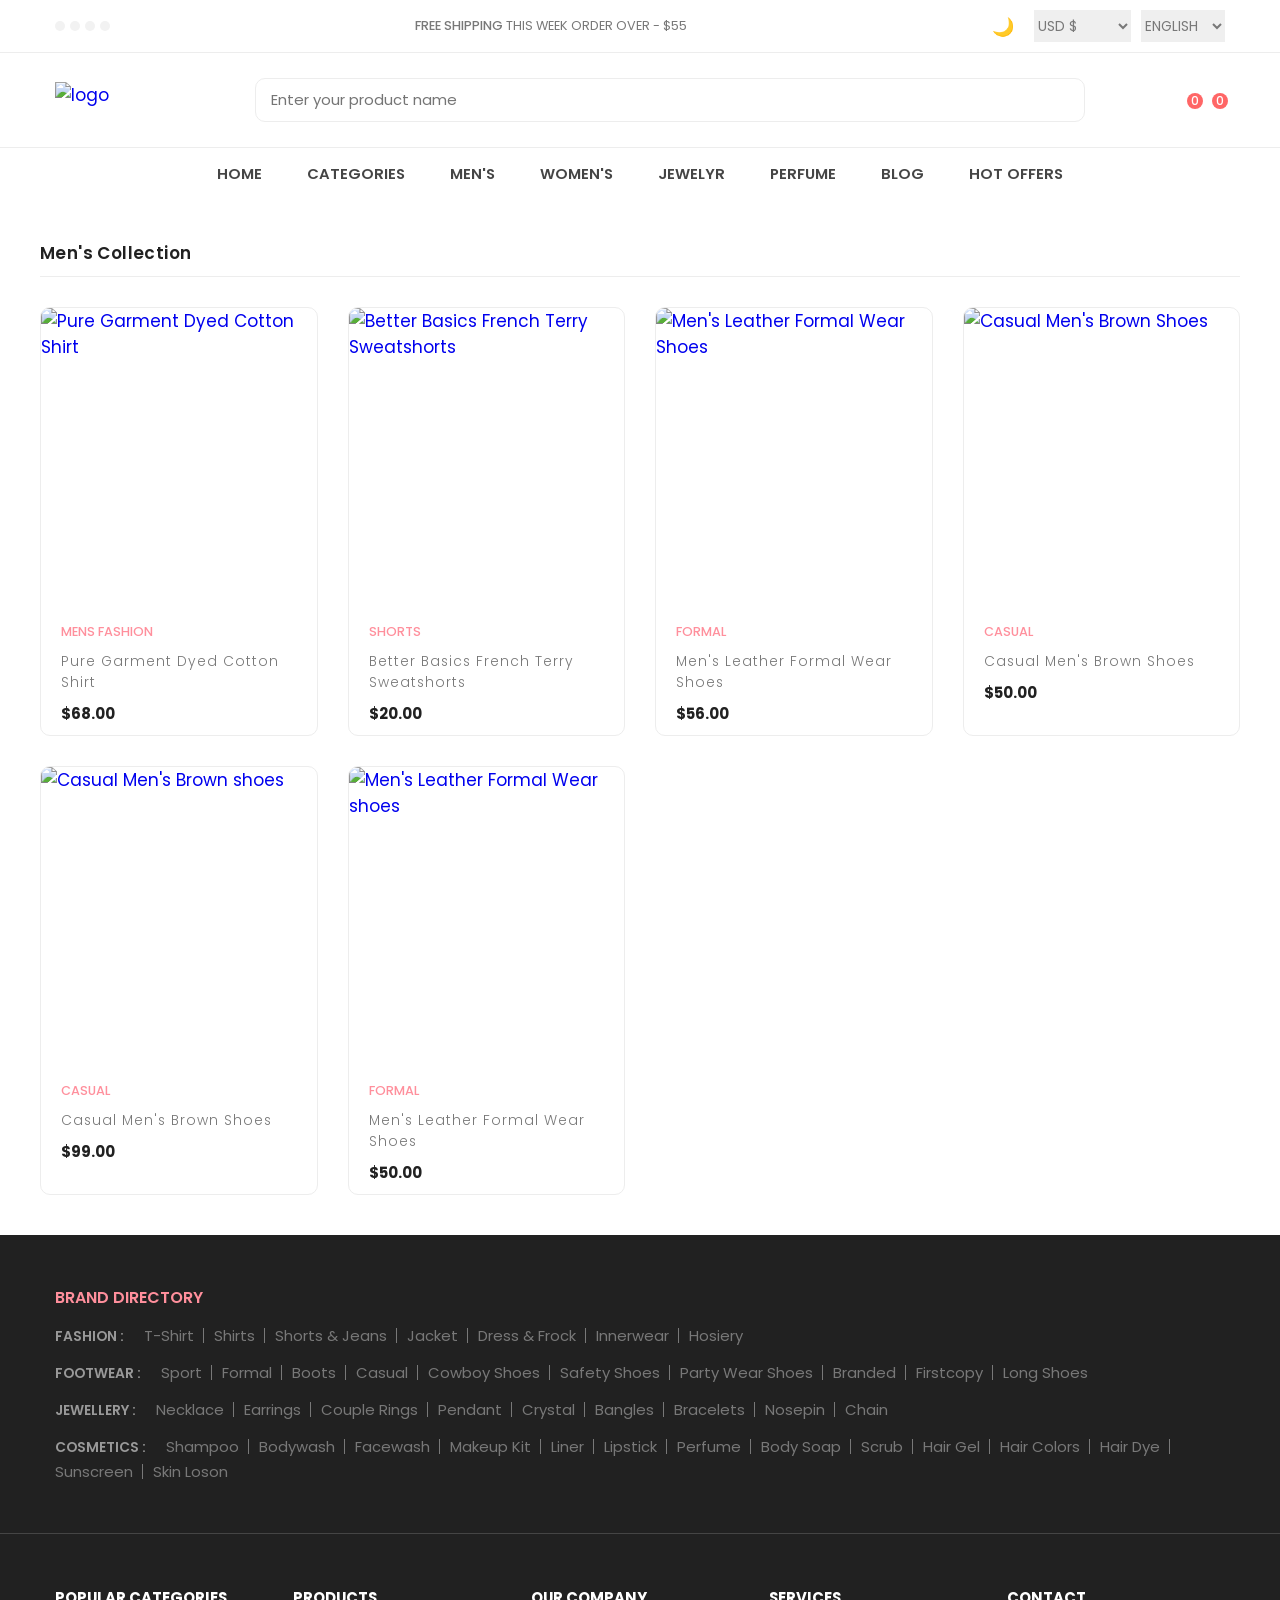
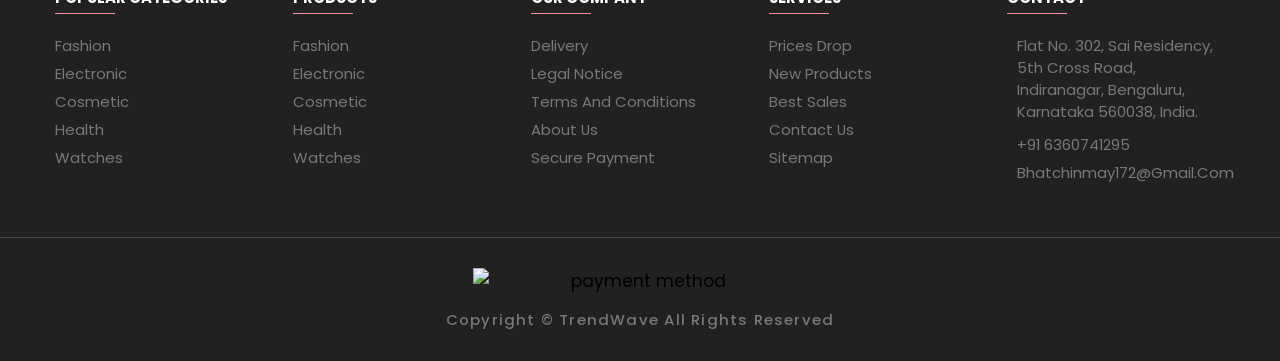
==== mens.html @ 2272ab60 "somewhat working" ====
<!DOCTYPE html>
<html lang="en">

<head>
    <meta charset="UTF-8">
    <meta name="viewport" content="width=device-width, initial-scale=1.0">
    <title>Modern ECommerce Webpage</title>
    <link rel="stylesheet" href="style.css">

    <link rel="shortcut icon" href="https://i.postimg.cc/R07Wy2gJ/favicon.png" type="image/x-icon">

</head>

<body>
    <div class="overlay " data-overlay></div>

    <!-- <div class="modal" data-modal>
        <div class="modal-close-overlay" data-modal-overlay></div>

        <div class="modal-content">
            <button class="modal-close-btn" data-modal-close>
                <ion-icon name="close-outline"></ion-icon>
            </button>

            <div class="newsletter-img">
                <img src="https://i.postimg.cc/mrLjrxtC/newsletter.png" alt="image" width="400" height="400">
            </div>

            <div class="newsletter">
                <form action="#">
                    <div class="newsletter-header">
                        <h3 class="newsletter-title">Subscribe Newsletter</h3>

                        <p class="newsletter-desc">Subscribe to the <b>TrendWave</b> to get latest products and discount update</p>
                    </div>

                    <input type="email" name="email" class="email-field" placeholder="Email Address" required>

                    <button type="submit" class="btn-newsletter">Subscribe</button>
                </form>
            </div>
        </div>
    </div> -->

    <!-- <div class="notification-toast " data-toast>
        <button class="toast-close-btn" data-toast-close>
            <ion-icon name="close-outline"></ion-icon>
        </button>

        <div class="toast-banner">
            <img src="https://i.postimg.cc/6qd3mpCv/jewellery-1.jpg" alt="Ocean Golden Tear Earrings" width="80"
                height="70">
        </div>

        <div class="toast-detail">
            <p class="toast-message">Someone just bought this item</p>
            <p class="toast-title">Ocean Golden Drop Earrings</p>
            <p class="toast-meta">
                <time datetime="PT2M">2 Minutes</time> ago
            </p>
        </div>
    </div> -->

    <header>
        <div class="header-top">
            <div class="container">
                <ul class="header-social-container">
                    <li><a href="#" class="social-link"><ion-icon name="logo-facebook"></ion-icon></a></li>
                    <li><a href="#" class="social-link"><ion-icon name="logo-twitter"></ion-icon></a></li>
                    <li><a href="#" class="social-link"><ion-icon name="logo-instagram"></ion-icon></a></li>
                    <li><a href="#" class="social-link"><ion-icon name="logo-linkedin"></ion-icon></a></li>
                </ul>

                <div class="header-alert-news">
                    <p><b>Free Shipping</b> This week Order Over - $55</p>
                </div>

                <div class="header-top-actions">
                    <button id="theme-toggle" class="action-btn" onclick="toggleTheme()" style="font-size: 18px; margin-right: 10px; cursor: pointer; background: transparent; border: none; color: inherit;">🌙</button>
                    <select name="currency">
                        <option value="usd">USD &dollar;</option>
                        <option value="inr">INR &rupee;</option>
                        <option value="eur">EUR &euro;</option>
                    </select>

                    <select name="language">
                        <option value="en-US">English</option>
                        <option value="es-ES">Espa&ntilde;ol</option>
                        <option value="fr">Fran&ccedil;ais</option>
                    </select>
                </div>
            </div>
        </div>

        <div class="header-main">
            <div class="container">
                <a href="#" class="header-logo"><img src="https://i.postimg.cc/XYYNC3X8/logo.png" alt="logo" width="120"
                        height="36"></a>

                <div class="header-search-container">
                    <input type="search" name="search" class="search-field" placeholder="Enter your product name">

                    <button class="search-btn"><ion-icon name="search-outline"></ion-icon></button>
                </div>

                <div class="header-user-actions">
                    <button class="action-btn"><ion-icon name="person-outline"></ion-icon></button>

                    <button class="action-btn">
                        <ion-icon name="heart-outline"></ion-icon>
                        <span class="count">0</span>
                    </button>

                    <button class="action-btn">
                        <ion-icon name="bag-handle-outline"></ion-icon>
                        <span class="count">0</span>
                    </button>
                </div>

            </div>
        </div>

        <nav class="desktop-navigation-menu">
            <div class="container">
                <ul class="desktop-menu-category-list">
                    <li class="menu-category">
                        <a href="#" class="menu-title">Home</a>
                    </li>

                    <li class="menu-category">
                        <a href="#" class="menu-title">Categories</a>

                        <div class="dropdown-panel">
                            <ul class="dropdown-panel-list">
                                <li class="menu-title"><a href="#">Electronics</a></li>
                                <li class="panel-list-item"><a href="#">Desktop</a></li>
                                <li class="panel-list-item"><a href="#">Laptop</a></li>
                                <li class="panel-list-item"><a href="#">Camera</a></li>
                                <li class="panel-list-item"><a href="#">Camera</a></li>
                                <li class="panel-list-item"><a href="#">Headphone</a></li>
                                <li class="panel-list-item">
                                    <img src="https://i.postimg.cc/MT2mT9ty/electronics-banner-1.jpg" alt="image"
                                        width="250" height="119">
                                </li>
                            </ul>

                            <ul class="dropdown-panel-list">
                                <li class="menu-title"><a href="#">Men's</a></li>
                                <li class="panel-list-item"><a href="#">Formal</a></li>
                                <li class="panel-list-item"><a href="#">Casual</a></li>
                                <li class="panel-list-item"><a href="#">Sports</a></li>
                                <li class="panel-list-item"><a href="#">Jacket</a></li>
                                <li class="panel-list-item"><a href="#">Sunglasses</a></li>
                                <li class="panel-list-item">
                                    <img src="https://i.postimg.cc/nVs954kx/mens-banner.jpg" alt="image" width="250"
                                        height="119">
                                </li>
                            </ul>

                            <ul class="dropdown-panel-list">
                                <li class="menu-title"><a href="#">Women's</a></li>
                                <li class="panel-list-item"><a href="#">Formal</a></li>
                                <li class="panel-list-item"><a href="#">Casual</a></li>
                                <li class="panel-list-item"><a href="#">Perfume</a></li>
                                <li class="panel-list-item"><a href="#">Cosmetics</a></li>
                                <li class="panel-list-item"><a href="#">Bags</a></li>
                                <li class="panel-list-item">
                                    <img src="https://i.postimg.cc/vT9Bmvq6/womens-banner.jpg" alt="image" width="250"
                                        height="119">
                                </li>
                            </ul>

                            <ul class="dropdown-panel-list">
                                <li class="menu-title"><a href="#">Electronics</a></li>
                                <li class="panel-list-item"><a href="#">Smart Watch</a></li>
                                <li class="panel-list-item"><a href="#">Smart TV</a></li>
                                <li class="panel-list-item"><a href="#">Keyboard</a></li>
                                <li class="panel-list-item"><a href="#">Mouse</a></li>
                                <li class="panel-list-item"><a href="#">Microphone</a></li>
                                <li class="panel-list-item">
                                    <img src="https://i.postimg.cc/htMGhvrM/electronics-banner-2.jpg" alt="image"
                                        width="250" height="119">
                                </li>
                            </ul>
                        </div>
                    </li>

                    <li class="menu-category">
                        <a href="#" class="menu-title">Men's</a>

                        <ul class="dropdown-list">
                            <li class="dropdown-item"><a href="#">Shirt</a></li>
                            <li class="dropdown-item"><a href="#">Shorts & Jeans</a></li>
                            <li class="dropdown-item"><a href="#">Safety Shoes</a></li>
                            <li class="dropdown-item"><a href="#">Wallet</a></li>
                        </ul>
                    </li>

                    <li class="menu-category">
                        <a href="#" class="menu-title">Women's</a>

                        <ul class="dropdown-list">
                            <li class="dropdown-item"><a href="#">Dress & Frock</a></li>
                            <li class="dropdown-item"><a href="#">Earrings</a></li>
                            <li class="dropdown-item"><a href="#">Necklace</a></li>
                            <li class="dropdown-item"><a href="#">Makeup Kit</a></li>
                        </ul>
                    </li>

                    <li class="menu-category">
                        <a href="#" class="menu-title">Jewelyr</a>

                        <ul class="dropdown-list">
                            <li class="dropdown-item"><a href="#">Earrings</a></li>
                            <li class="dropdown-item"><a href="#">Couple Rings</a></li>
                            <li class="dropdown-item"><a href="#">Necklace</a></li>
                            <li class="dropdown-item"><a href="#">Bracelets</a></li>
                        </ul>
                    </li>

                    <li class="menu-category">
                        <a href="#" class="menu-title">Perfume</a>

                        <ul class="dropdown-list">
                            <li class="dropdown-item"><a href="#">Clothes Perfume</a></li>
                            <li class="dropdown-item"><a href="#">Deodorant</a></li>
                            <li class="dropdown-item"><a href="#">Flower Fragrance</a></li>
                            <li class="dropdown-item"><a href="#">Air Freshener</a></li>
                        </ul>
                    </li>

                    <li class="menu-category">
                        <a href="#" class="menu-title">Blog</a>
                    </li>

                    <li class="menu-category">
                        <a href="#" class="menu-title">Hot Offers</a>
                    </li>
                </ul>
            </div>
        </nav>

        <div class="mobile-bottom-navigation">
            <button class="action-btn" data-mobile-menu-open-btn>
                <ion-icon name="menu-outline"></ion-icon>
            </button>

            <button class="action-btn">
                <ion-icon name="bag-handle-outline"></ion-icon>
                <span class="count">0</span>
            </button>

            <button class="action-btn">
                <ion-icon name="home-outline"></ion-icon>
            </button>

            <button class="action-btn">
                <ion-icon name="heart-outline"></ion-icon>
                <span class="count">0</span>
            </button>

            <button class="action-btn" data-mobile-menu-open-btn>
                <ion-icon name="grid-outline"></ion-icon>
            </button>
        </div>

        <nav class="mobile-navigation-menu has-scrollbar " data-mobile-menu>
            <div class="menu-top">
                <h2 class="menu-title">Menu</h2>

                <button class="menu-close-btn" data-mobile-menu-close-btn>
                    <ion-icon name="close-outline"></ion-icon>
                </button>
            </div>

            <ul class="mobile-menu-category-list">
                <li class="menu-category"><a href="#" class="menu-title">Home</a></li>

                <li class="menu-category">
                    <button class="accordion-menu" data-accordion-btn>
                        <p class="menu-title">Men's</p>

                        <div>
                            <ion-icon name="add-outline" class="add-icon"></ion-icon>
                            <ion-icon name="remove-outline" class="remove-icon"></ion-icon>
                        </div>
                    </button>

                    <ul class="submenu-category-list " data-accordion>
                        <li class="submenu-category"><a href="#" class="submenu-title">Shirt</a></li>
                        <li class="submenu-category"><a href="#" class="submenu-title">Short & Jeans</a></li>
                        <li class="submenu-category"><a href="#" class="submenu-title">Safety Shoes</a></li>
                        <li class="submenu-category"><a href="#" class="submenu-title">Wallet</a></li>
                    </ul>
                </li>

                <li class="menu-category">
                    <button class="accordion-menu" data-accordion-btn>
                        <p class="menu-title">Women's</p>

                        <div>
                            <ion-icon name="add-outline" class="add-icon"></ion-icon>
                            <ion-icon name="remove-outline" class="remove-icon"></ion-icon>
                        </div>
                    </button>

                    <ul class="submenu-category-list" data-accordion>
                        <li class="submenu-category"><a href="#" class="submenu-title">Dress & Frock</a></li>
                        <li class="submenu-category"><a href="#" class="submenu-title">Earrings</a></li>
                        <li class="submenu-category"><a href="#" class="submenu-title">Necklace</a></li>
                        <li class="submenu-category"><a href="#" class="submenu-title">Makeup Kit</a></li>
                    </ul>
                </li>

                <li class="menu-category">
                    <button class="accordion-menu" data-accordion-btn>
                        <p class="menu-title">Jewelyr</p>

                        <div>
                            <ion-icon name="add-outline" class="add-icon"></ion-icon>
                            <ion-icon name="remove-outline" class="remove-icon"></ion-icon>
                        </div>
                    </button>

                    <ul class="submenu-category-list" data-accordion>
                        <li class="submenu-category"><a href="#" class="submenu-title">Earrings</a></li>
                        <li class="submenu-category"><a href="#" class="submenu-title">Couple Rings</a></li>
                        <li class="submenu-category"><a href="#" class="submenu-title">Necklace</a></li>
                        <li class="submenu-category"><a href="#" class="submenu-title">Bracelets</a></li>
                    </ul>
                </li>

                <li class="menu-category">
                    <button class="accordion-menu" data-accordion-btn>
                        <p class="menu-title">Perfume</p>

                        <div>
                            <ion-icon name="add-outline" class="add-icon"></ion-icon>
                            <ion-icon name="remove-outline" class="remove-icon"></ion-icon>
                        </div>
                    </button>

                    <ul class="submenu-category-list" data-accordion>
                        <li class="submenu-category"><a href="#" class="submenu-title">Clothes Perfume</a></li>
                        <li class="submenu-category"><a href="#" class="submenu-title">Deodorant</a></li>
                        <li class="submenu-category"><a href="#" class="submenu-title">Flower Fragrance</a></li>
                        <li class="submenu-category"><a href="#" class="submenu-title">Air Freshener</a></li>
                    </ul>
                </li>

                <li class="menu-category"><a href="#" class="menu-title">Blog</a></li>

                <li class="menu-category"><a href="#" class="menu-title">Hot Offers</a></li>
            </ul>

            <div class="menu-bottom">
                <ul class="menu-category-list">
                    <li class="menu-category">
                        <button class="accordion-menu " data-accordion-btn>
                            <p class="menu-title">Language</p>
                            <ion-icon name="caret-back-outline" class="caret-back"></ion-icon>
                        </button>

                        <ul class="submenu-category-list " data-accordion>
                            <li class="submenu-category"><a href="#" class="submenu-title">English</a></li>
                            <li class="submenu-category"><a href="#" class="submenu-title">Espa&ntilde;ol</a></li>
                            <li class="submenu-category"><a href="#" class="submenu-title">French</a></li>
                        </ul>
                    </li>

                    <li class="menu-category">
                        <button class="accordion-menu" data-accordion-btn>
                            <p class="menu-title">Currency</p>
                            <ion-icon name="caret-back-outline" class="caret-back"></ion-icon>
                        </button>

                        <ul class="submenu-category-list" data-accordion>
                            <li class="submenu-category"><a href="#" class="submenu-title">USD &dollar;</a></li>
                            <li class="submenu-category"><a href="#" class="submenu-title">EUR &euro;</a></li>
                        </ul>
                    </li>
                </ul>

                <ul class="menu-social-container">
                    <li><a href="#" class="social-link"><ion-icon name="logo-facebook"></ion-icon></a></li>
                    <li><a href="#" class="social-link"><ion-icon name="logo-twitter"></ion-icon></a></li>
                    <li><a href="#" class="social-link"><ion-icon name="logo-instagram"></ion-icon></a></li>
                    <li><a href="#" class="social-link"><ion-icon name="logo-linkedin"></ion-icon></a></li>
                </ul>
            </div>
        </nav>
    </header>

    <main>
  <div class="container" style="padding: 40px 0;">
    <h2 class="title">Men's Collection</h2>
    <div class="product-grid" id="category-grid" data-category="mens"></div>
  </div>
</main>

    <footer>
        <div class="footer-category">
            <div class="container">
                <h2 class="footer-category-title">Brand Directory</h2>

                <div class="footer-category-box">
                    <h3 class="category-box-title">Fashion :</h3>

                    <a href="#" class="footer-category-link">T-Shirt</a>
                    <a href="#" class="footer-category-link">Shirts</a>
                    <a href="#" class="footer-category-link">Shorts & Jeans</a>
                    <a href="#" class="footer-category-link">Jacket</a>
                    <a href="#" class="footer-category-link">Dress & Frock</a>
                    <a href="#" class="footer-category-link">Innerwear</a>
                    <a href="#" class="footer-category-link">Hosiery</a>
                </div>

                <div class="footer-category-box">
                    <h3 class="category-box-title">Footwear :</h3>

                    <a href="#" class="footer-category-link">Sport</a>
                    <a href="#" class="footer-category-link">Formal</a>
                    <a href="#" class="footer-category-link">Boots</a>
                    <a href="#" class="footer-category-link">Casual</a>
                    <a href="#" class="footer-category-link">Cowboy Shoes</a>
                    <a href="#" class="footer-category-link">Safety Shoes</a>
                    <a href="#" class="footer-category-link">Party Wear Shoes</a>
                    <a href="#" class="footer-category-link">Branded</a>
                    <a href="#" class="footer-category-link">Firstcopy</a>
                    <a href="#" class="footer-category-link">Long Shoes</a>
                </div>

                <div class="footer-category-box">
                    <h3 class="category-box-title">Jewellery :</h3>

                    <a href="#" class="footer-category-link">Necklace</a>
                    <a href="#" class="footer-category-link">Earrings</a>
                    <a href="#" class="footer-category-link">Couple Rings</a>
                    <a href="#" class="footer-category-link">Pendant</a>
                    <a href="#" class="footer-category-link">Crystal</a>
                    <a href="#" class="footer-category-link">Bangles</a>
                    <a href="#" class="footer-category-link">Bracelets</a>
                    <a href="#" class="footer-category-link">Nosepin</a>
                    <a href="#" class="footer-category-link">Chain</a>
                </div>

                <div class="footer-category-box">
                    <h3 class="category-box-title">Cosmetics :</h3>

                    <a href="#" class="footer-category-link">Shampoo</a>
                    <a href="#" class="footer-category-link">Bodywash</a>
                    <a href="#" class="footer-category-link">Facewash</a>
                    <a href="#" class="footer-category-link">Makeup Kit</a>
                    <a href="#" class="footer-category-link">Liner</a>
                    <a href="#" class="footer-category-link">Lipstick</a>
                    <a href="#" class="footer-category-link">Perfume</a>
                    <a href="#" class="footer-category-link">Body Soap</a>
                    <a href="#" class="footer-category-link">Scrub</a>
                    <a href="#" class="footer-category-link">Hair Gel</a>
                    <a href="#" class="footer-category-link">Hair Colors</a>
                    <a href="#" class="footer-category-link">Hair Dye</a>
                    <a href="#" class="footer-category-link">Sunscreen</a>
                    <a href="#" class="footer-category-link">Skin Loson</a>
                </div>
            </div>
        </div>

        <div class="footer-nav">
            <div class="container">
                <ul class="footer-nav-list">
                    <li class="footer-nav-item">
                        <h2 class="nav-title">Popular Categories</h2>
                    </li>

                    <li class="footer-nav-item"><a href="#" class="footer-nav-link">Fashion</a></li>
                    <li class="footer-nav-item"><a href="#" class="footer-nav-link">Electronic</a></li>
                    <li class="footer-nav-item"><a href="#" class="footer-nav-link">Cosmetic</a></li>
                    <li class="footer-nav-item"><a href="#" class="footer-nav-link">Health</a></li>
                    <li class="footer-nav-item"><a href="#" class="footer-nav-link">Watches</a></li>
                </ul>

                <ul class="footer-nav-list">
                    <li class="footer-nav-item">
                        <h2 class="nav-title">Products</h2>
                    </li>

                    <li class="footer-nav-item"><a href="#" class="footer-nav-link">Fashion</a></li>
                    <li class="footer-nav-item"><a href="#" class="footer-nav-link">Electronic</a></li>
                    <li class="footer-nav-item"><a href="#" class="footer-nav-link">Cosmetic</a></li>
                    <li class="footer-nav-item"><a href="#" class="footer-nav-link">Health</a></li>
                    <li class="footer-nav-item"><a href="#" class="footer-nav-link">Watches</a></li>
                </ul>

                <ul class="footer-nav-list">
                    <li class="footer-nav-item">
                        <h2 class="nav-title">Our Company</h2>
                    </li>

                    <li class="footer-nav-item"><a href="#" class="footer-nav-link">Delivery</a></li>
                    <li class="footer-nav-item"><a href="#" class="footer-nav-link">Legal Notice</a></li>
                    <li class="footer-nav-item"><a href="#" class="footer-nav-link">Terms and Conditions</a></li>
                    <li class="footer-nav-item"><a href="#" class="footer-nav-link">About us</a></li>
                    <li class="footer-nav-item"><a href="#" class="footer-nav-link">Secure Payment</a></li>
                </ul>

                <ul class="footer-nav-list">
                    <li class="footer-nav-item">
                        <h2 class="nav-title">Services</h2>
                    </li>

                    <li class="footer-nav-item"><a href="#" class="footer-nav-link">Prices Drop</a></li>
                    <li class="footer-nav-item"><a href="#" class="footer-nav-link">New Products</a></li>
                    <li class="footer-nav-item"><a href="#" class="footer-nav-link">Best Sales</a></li>
                    <li class="footer-nav-item"><a href="#" class="footer-nav-link">Contact us</a></li>
                    <li class="footer-nav-item"><a href="#" class="footer-nav-link">Sitemap</a></li>
                </ul>

                <ul class="footer-nav-list">
                    <li class="footer-nav-item">
                        <h2 class="nav-title">Contact</h2>
                    </li>

                    <li class="footer-nav-item flex">
                        <div class="icon-box">
                            <ion-icon name="location-outline"></ion-icon>
                        </div>

                        <address class="content">
                            Flat No. 302, Sai Residency, 5th Cross Road,<br>Indiranagar, Bengaluru, Karnataka 560038, India.
                        </address>
                    </li>

                    <li class="footer-nav-item flex">
                        <div class="icon-box">
                            <ion-icon name="call-outline"></ion-icon>
                        </div>

                        <a href="tel:+916360741295" class="footer-nav-link">+91 6360741295</a>
                    </li>

                    <li class="footer-nav-item flex">
                        <div class="icon-box">
                            <ion-icon name="mail-outline"></ion-icon>
                        </div>

                        <a href="mailto:bhatchinmay172@gmail.com" class="footer-nav-link">bhatchinmay172@gmail.com</a>
                    </li>
                </ul>

                <ul class="footer-nav-list">
                    <li class="footer-nav-item">
                        <h2 class="nav-title">Follow Us</h2>
                    </li>

                    <li>
                        <ul class="social-link">
                            <li class="footer-nav-item">
                                <a href="#" class="footer-nav-link"><ion-icon name="logo-facebook"></ion-icon></a>
                            </li>

                            <li class="footer-nav-item">
                                <a href="#" class="footer-nav-link"><ion-icon name="logo-twitter"></ion-icon></a>
                            </li>

                            <li class="footer-nav-item">
                                <a href="#" class="footer-nav-link"><ion-icon name="logo-linkedin"></ion-icon></a>
                            </li>

                            <li class="footer-nav-item">
                                <a href="#" class="footer-nav-link"><ion-icon name="logo-instagram"></ion-icon></a>
                            </li>
                        </ul>
                    </li>
                </ul>
            </div>
        </div>

        <div class="footer-bottom">
            <div class="container">
                <img src="https://i.postimg.cc/43GKnVFF/payment.png" alt="payment method" class="payment-img">
                <p class="copyright">Copyright &copy; <a href="#">TrendWave</a> all rights reserved</p>
            </div>
        </div>
    </footer>

        <script src="https://cdn.jsdelivr.net/npm/@supabase/supabase-js@2"></script>
    <script src="script.js"></script>
    <script src="products.js"></script>
    <script src="shared.js"></script>

    <script type="module" src="https://unpkg.com/ionicons@7.1.0/dist/ionicons/ionicons.esm.js"></script>
    <script nomodule src="https://unpkg.com/ionicons@7.1.0/dist/ionicons/ionicons.js"></script>
</body>

</html>
---- style.css ----
@import url('https://fonts.googleapis.com/css2?family=Poppins:ital,wght@0,100;0,200;0,300;0,400;0,500;0,600;0,700;0,800;0,900;1,100;1,200;1,300;1,400;1,500;1,600;1,700;1,800;1,900&display=swap');

:root {

    --spanish-gray: hsl(0, 0%, 60%);
    --sonic-silver: hsl(0, 0%, 47%);
    --eerie-black: hsl(0, 0%, 13%);
    --salmon-pink: hsl(353, 100%, 78%);
    --sandy-brown: hsl(29, 90%, 65%);
    --bittersweet: hsl(0, 100%, 70%);
    --ocean-green: hsl(152, 51%, 52%);
    --davys-gray: hsl(0, 0%, 33%);
    --cultured: hsl(0, 0%, 93%);
    --white: hsl(0, 100%, 100%);
    --onyx: hsl(0, 0%, 27%);

    --fs-1: 1.563rem;
    --fs-2: 1.375rem;
    --fs-3: 1.25rem;
    --fs-4: 1.125rem;
    --fs-5: 1rem;
    --fs-6: .938rem;
    --fs-7: .875rem;
    --fs-8: .813rem;
    --fs-9: .75rem;
    --fs-10: .688rem;
    --fs-11: .625rem;

    --weight-300: 300;
    --weight-400: 400;
    --weight-500: 500;
    --weight-600: 600;
    --weight-700: 700;

    --border-radius-medium: 10px;
    --border-radius-small: 5px;

    --transition-timing: .2s ease;
}

*,
::before,
::after {
    margin: 0;
    padding: 0;
    box-sizing: border-box;
    /* text-decoration: none; */
    list-style: none;
}

button {
    background: none;
    font: inherit;
    border: none;
    cursor: pointer;
}

a {
    text-decoration: none;
}

img,
ion-icon,
button,
a {
    display: block;
}

span {
    display: inline-block;
}

html {
    font-family: "Poppins", sans-serif;
    overscroll-behavior: contain;
}

input {
    display: block;
    width: 100%;
    font: inherit;
}

input::placeholder {
    font: inherit;
}

body {
    background: var(--white);
    /* padding-bottom: 60px; */
}


body::-webkit-scrollbar {
    width: 15px;
}

body::-webkit-scrollbar-track {
    background: var(--white);
    border-left: 1px solid var(--cultured);
}

body::-webkit-scrollbar-thumb {
    background: hsl(0, 0%, 80%);
    border: 3px solid var(--white);
    border-radius: 10px;
}

body::-webkit-scrollbar-thumb:hover {
    background: hsl(0, 0%, 70%);
}

.container {
    padding: 0 15px;
}

.has-scrollbar {
    padding-bottom: 5px;
}

.has-scrollbar::-webkit-scrollbar {
    width: 12px;
    height: 12px;
}

.has-scrollbar::-webkit-scrollbar-thumb {
    background: transparent;
    border: 3px solid var(--white);
    border-radius: 20px;
}

.has-scrollbar:hover::-webkit-scrollbar-thumb {
    background: hsl(0, 0%, 90%);
}

.has-scrollbar::-webkit-scrollbar-thumb:hover {
    background: hsl(0, 0%, 80%);
}

.title {
    color: var(--eerie-black);
    font-size: var(--fs-5);
    font-weight: var(--weight-600);
    letter-spacing: .4px;
    text-transform: capitalize;
    padding-bottom: 10px;
    border-bottom: 1px solid var(--cultured);
    margin-bottom: 30px;
}

/*MAIN*/

.overlay {
    position: fixed;
    top: 0;
    left: 0;
    width: 100%;
    height: 100vh;
    background: hsla(0, 0%, 0%, .5);
    opacity: 0;
    pointer-events: none;
    z-index: 15;
    transition: .5s ease;
}

.overlay.active {
    opacity: 1;
    pointer-events: all;
}

.modal {
    position: fixed;
    top: 0;
    left: 0;
    width: 100%;
    height: 100vh;
    background: hsla(0, 0%, 0%, .5);
    display: flex;
    justify-content: center;
    align-items: center;
    opacity: 0;
    visibility: hidden;
    pointer-events: none;
    z-index: 10;
    animation: popup 1s ease-in-out 5s forwards;
}

@keyframes popup {
    0% {
        opacity: 0;
        visibility: hidden;
        pointer-events: none;
    }

    100% {
        opacity: 1;
        visibility: visible;
        pointer-events: all;
    }
}

.modal.closed {
    display: none;
}

.modal-close-overlay {
    position: absolute;
    top: 0;
    left: 0;
    width: 100%;
    height: 100%;
    z-index: 1;
}

.newsletter-img {
    display: none;
}

.modal-content {
    position: relative;
    max-width: 350px;
    margin: 20px;
    background: var(--white);
    border-radius: var(--border-radius-medium);
    overflow: hidden;
    z-index: 2;
    animation: scaleUp .5s ease-in-out 5s forwards;
}

@keyframes scaleUp {
    0% {
        transform: scale(.9);
    }

    100% {
        transform: scale(1);
    }
}

.modal-close-btn {
    position: absolute;
    top: 15px;
    right: 15px;
    background: var(--salmon-pink);
    color: var(--white);
    font-size: 16px;
    padding: 5px;
    border-radius: var(--border-radius-small);
}

.modal-close-btn:hover {
    opacity: .9;
}

.modal-close-btn ion-icon {
    --ionicon-stroke-width: 70px;
}

.newsletter {
    padding: 50px 30px;
    text-align: center;
}

.newsletter-header {
    margin-bottom: 20px;
}

.newsletter-title {
    color: var(--onyx);
    font-size: var(--fs-3);
    font-weight: var(--weight-600);
    margin-bottom: 10px;
}

.newsletter-desc {
    color: var(--sonic-silver);
    font-size: var(--fs-7);
    line-height: 1.6;
}

.email-field {
    font-size: var(--fs-7);
    padding: 8px 16px;
    border-radius: var(--border-radius-small);
    border: 1px solid var(--cultured);
    margin-bottom: 16px;
}

.btn-newsletter {
    background: var(--eerie-black);
    color: var(--white);
    font-size: var(--fs-7);
    font-weight: var(--weight-600);
    text-transform: uppercase;
    padding: 10px 15px;
    border-radius: var(--border-radius-small);
    margin: auto;
    transition: var(--transition-timing);
}

.btn-newsletter:hover {
    background: var(--salmon-pink);
}

.notification-toast {
    position: fixed;
    bottom: 80px;
    left: 20px;
    right: 20px;
    background: var(--white);
    max-width: 300px;
    display: flex;
    align-items: flex-start;
    gap: 15px;
    padding: 15px;
    border-radius: var(--border-radius-medium);
    box-shadow: 0 5px 20px hsla(0, 0%, 0%, .15);
    transform: translateX(calc(-100% - 40px));
    transition: .5s ease-in-out;
    z-index: 5;
    animation: slideInOut 10s ease-in-out infinite;
}

@keyframes slideInOut {

    0%,
    45%,
    100% {
        transform: translateX(calc(-100% - 40px));
        opacity: 0;
        visibility: hidden;
    }

    50%,
    95% {
        transform: translateX(0);
        opacity: 1;
        visibility: visible;
    }
}

.notification-toast.closed {
    display: none;
}

.toast-close-btn {
    position: absolute;
    top: 10px;
    right: 10px;
    color: var(--sonic-silver);
}

.toast-close-btn ion-icon {
    --ionicon-stroke-wifth: 50px;
}

.toast-banner {
    width: 70px;
    height: 70px;
    border: 1px solid var(--cultured);
    border-radius: var(--border-radius-small);
}

.toast-banner img {
    width: 100%;
    height: 100%;
    object-fit: contain;
    object-position: center;
}

.toast-detail {
    width: calc(100% - 80px);
    padding-right: 10px;
}

.toast-message {
    font-size: var(--fs-10);
    color: var(--sonic-silver);
    margin-bottom: 8px;
}

.toast-title {
    font-size: var(--fs-7);
    font-weight: var(--weight-500);
    color: var(--onyx);
}

.toast-meta {
    font-size: var(--fs-10);
    color: var(--sonic-silver);
}

/*HEADER*/

.header-top,
.header-user-actions,
.desktop-navigation-menu {
    display: none;
}

.header-main {
    padding: 20px 0;
    border-bottom: 1px solid var(--cultured);
}

.header-logo {
    margin-bottom: 20px;
}

.header-logo img {
    margin: auto;
}

.header-search-container {
    position: relative;
}

.header-search-container .search-field {
    font-size: var(--fs-7);
    color: var(--onyx);
    padding: 10px 15px;
    padding-right: 50px;
    border: 1px solid var(--cultured);
    border-radius: var(--border-radius-medium);
}

.search-field::-webkit-search-cancel-button {
    display: none;
}

.search-btn {
    background: var(--white);
    position: absolute;
    top: 50%;
    right: 2px;
    transform: translateY(-50%);
    color: var(--onyx);
    font-size: 18px;
    padding: 8px 15px;
    transition: color var(--transition-timing);
}

.search-btn:hover {
    color: var(--salmon-pink);
}

.mobile-bottom-navigation {
    background: var(--white);
    position: fixed;
    bottom: 0;
    left: 50%;
    transform: translateX(-50%);
    width: 100%;
    max-width: 500px;
    margin: auto;
    display: flex;
    justify-content: space-around;
    align-items: center;
    padding: 5px 0;
    box-shadow: 0 0 10px hsla(0, 0%, 0%, .25);
    z-index: 5;
}

.mobile-bottom-navigation .action-btn {
    position: relative;
    font-size: 26px;
    color: var(--eerie-black);
    padding: 10px;
}

.mobile-bottom-navigation .count {
    background: var(--bittersweet);
    color: var(--white);
    position: absolute;
    top: 0;
    right: 0;
    font-size: 12px;
    font-weight: var(--weight-500);
    line-height: 1;
    padding: 2px 4px;
    border-radius: 20px;
}

.mobile-navigation-menu {
    background: var(--white);
    position: fixed;
    top: 0;
    left: -100%;
    width: 100%;
    max-width: 320px;
    height: 100vh;
    padding: 20px;
    box-shadow: 0 0 10px hsla(0, 0%, 0%, .1);
    overflow-y: scroll;
    overscroll-behavior: contain;
    visibility: hidden;
    transition: .5s ease;
    z-index: 20;
}

.mobile-navigation-menu.active {
    left: 0;
    visibility: visible;
}

.menu-top {
    padding-bottom: 15px;
    margin-bottom: 10px;
    display: flex;
    justify-content: space-between;
    align-items: center;
    border-bottom: 2px solid var(--cultured);
}

.menu-top .menu-title {
    color: var(--salmon-pink);
    font-size: var(--fs-4);
    font-weight: var(--weight-600);
}

.menu-close-btn {
    color: var(--eerie-black);
    font-size: 22px;
}

.menu-close-btn ion-icon {
    --ionicon-stroke-width: 50px;
}

.menu-category .accordion-menu {
    width: 100%;
    display: flex;
    justify-content: space-between;
    align-items: center;
}

.menu-category .submenu-category-list {
    margin-left: 10px;
}

.mobile-menu-category-list {
    margin-bottom: 30px;
}

.mobile-menu-category-list .menu-category {
    border-bottom: 1px solid var(--cultured);
}

.mobile-menu-category-list .menu-title {
    color: var(--onyx);
    font-size: var(--fs-6);
    font-weight: var(--weight-500);
    padding: 12px 0;
}

.accordion-menu>div {
    font-size: 14px;
}

.accordion-menu ion-icon {
    color: var(--onyx);
    --ionicon-stroke-width: 90px;
}

.accordion-menu.active .add-icon,
.accordion-menu .remove-icon {
    display: none;
}

.accordion-menu .add-icon,
.accordion-menu.active .remove-icon {
    display: block;
}

.submenu-title {
    padding: 6px 0;
    font-size: var(--fs-6);
    color: var(--sonic-silver);
    font-weight: var(--weight-300);
}

.submenu-title:hover {
    color: var(--davys-gray);
}

.submenu-category-list {
    max-height: 0;
    overflow: hidden;
    visibility: hidden;
    transition: .5s ease-in-out;
}

.submenu-category-list.active {
    max-height: 144px;
    visibility: visible;
}

.menu-bottom .submenu-category-list {
    margin-bottom: 20px;
    border: 1px solid var(--cultured);
    border-radius: var(--border-radius-medium);
    padding: 0 15px;
    margin-left: 0;
    box-shadow: 0 0 10px hsla(0, 0%, 0%, .05);
}

.menu-bottom .menu-category {
    border-bottom: none;
}

.menu-bottom .menu-title {
    font-size: var(--fs-4);
    font-weight: var(--weight-500);
    color: var(--eerie-black);
    padding: 12px 0;
}

.menu-bottom .submenu-category:not(:last-child) {
    border-bottom: 1px solid var(--cultured);
}

.accordion-menu.active .caret-back {
    transform: rotate(-0.25turn);
}

.menu-social-container {
    display: flex;
    justify-content: center;
    align-items: center;
    gap: 10px;
}

.menu-social-container .social-link {
    background: var(--cultured);
    color: var(--eerie-black);
    font-size: 20px;
    padding: 10px;
    border-radius: var(--border-radius-medium);
}

/*BANNER*/

.banner {
    margin: 30px 0;
}

.slider-container {
    display: flex;
    align-items: center;
    gap: 10px;
    border-radius: var(--border-radius-medium);
    overflow: auto hidden;
    scroll-snap-type: inline mandatory;
    overscroll-behavior-inline: contain;
}

.slider-item {
    position: relative;
    min-width: 100%;
    max-height: 450px;
    aspect-ratio: 1 / 1;
    border-radius: var(--border-radius-medium);
    overflow: hidden;
    scroll-snap-align: start;
}

.slider-item .banner-img {
    width: 100%;
    height: 100%;
    object-fit: cover;
    object-position: right;
}

.banner-content {
    background: hsla(0, 0%, 100%, .5);
    position: absolute;
    bottom: 25px;
    left: 25px;
    right: 25px;
    padding: 20px 25px;
    border-radius: var(--border-radius-medium);
}

.banner-subtitle {
    color: var(--salmon-pink);
    font-size: var(--fs-7);
    font-weight: var(--weight-500);
    text-transform: capitalize;
    letter-spacing: 2px;
    margin-bottom: 10px;
}

.banner-title {
    color: var(--eerie-black);
    font-size: var(--fs-1);
    text-transform: uppercase;
    line-height: 1;
    margin-bottom: 10px;
}

.banner-text {
    display: none;
}

/* .banner-btn {
    background: var(--salmon-pink);
    color: var(--white);
    width: max-content;
    font-size: var(--fs-11);
    font-weight: var(--weight-600);
    text-transform: uppercase;
    padding: 4px 10px;
    border-radius: var(--border-radius-medium);
    transition: var(--transition-timing);
} */

.banner-btn:hover {
    background: var(--eerie-black);
}

/*CATEGORY*/

.category {
    margin-bottom: 30px;
}

.category-item-container {
    display: flex;
    align-items: center;
    gap: 10px;
    overflow: auto hidden;
    scroll-snap-type: inline mandatory;
    overscroll-behavior-inline: contain;
}

.category-item {
    min-width: 100%;
    display: flex;
    align-items: center;
    gap: 10px;
    padding: 15px;
    border: 1px solid var(--cultured);
    border-radius: var(--border-radius-medium);
    scroll-snap-align: start;
}

.category-img-box {
    background: var(--cultured);
    border: 1px solid hsl(0, 0%, 80%);
    padding: 10px;
    border-radius: var(--border-radius-small);
}

.category-content-box {
    width: 100%;
}

.category-content-flex {
    display: flex;
    justify-content: space-between;
    align-items: center;
    margin-bottom: 10px;
}

.category-item-title {
    color: var(--eerie-black);
    font-size: var(--fs-9);
    font-weight: var(--weight-600);
    text-transform: uppercase;
}

.category-item-amount {
    color: var(--sonic-silver);
    font-size: var(--fs-11);
}

.category-btn {
    color: var(--salmon-pink);
    font-size: var(--fs-9);
    font-weight: var(--weight-500);
    text-transform: capitalize;
}

/*SIDEBAR*/

.sidebar {
    background: var(--white);
    position: fixed;
    top: 0;
    left: -100%;
    bottom: 0;
    width: 100%;
    max-width: 320px;
    padding: 30px;
    overflow-y: scroll;
    overscroll-behavior: contain;
    visibility: hidden;
    transition: .5s ease;
    z-index: 20;
}

.sidebar.active {
    left: 0;
    visibility: visible;
}

.sidebar .menu-title-flex {
    display: flex;
    align-items: center;
    gap: 10px;
}

.sidebar .menu-title {
    font-size: var(--fs-5);
    color: var(--sonic-silver);
    font-weight: var(--weight-500);
}

.sidebar .product-name {
    text-transform: capitalize;
}

.sidebar .showcase-heading {
    font-size: var(--fs-5);
    font-weight: var(--weight-600);
    color: var(--onyx);
    text-transform: uppercase;
    letter-spacing: .8px;
    margin-bottom: 15px;
}

.sidebar .showcase {
    display: flex;
    align-items: center;
    gap: 15px;
}

.sidebar .showcase:not(:last-child) {
    margin-bottom: 15px;
}

.sidebar .showcase-img {
    border-radius: var(--border-radius-small);
}

.sidebar .showcase-content {
    width: calc(100% - 90px);
}

.sidebar .showcase-title {
    color: var(--onyx);
    font-size: var(--fs-7);
    font-weight: var(--weight-400);
    text-transform: capitalize;
    overflow: hidden;
    white-space: nowrap;
    text-overflow: ellipsis;
    letter-spacing: .5px;
}

.sidebar .showcase-rating {
    display: flex;
    align-items: center;
    color: var(--sandy-brown);
    font-size: 13px;
    padding: 4px 0;
}

.sidebar .price-box {
    display: flex;
    align-items: center;
    gap: 15px;
}

.sidebar .price-box del {
    color: var(--sonic-silver);
    font-size: 13px;
}

.sidebar .price-box .price {
    font-size: var(--fs-7);
    font-weight: var(--weight-600);
    color: var(--davys-gray);
}

.sidebar-category {
    margin-bottom: 15px;
    padding-bottom: 15px;
    border-bottom: 1px solid var(--cultured);
}

.sidebar-top {
    display: flex;
    justify-content: space-between;
    align-items: center;
    margin-bottom: 10px;
}

.sidebar-title {
    color: var(--onyx);
    font-size: var(--fs-5);
    text-transform: uppercase;
    letter-spacing: .8px;
    font-weight: var(--weight-600);
}

.sidebar-close-btn {
    color: var(--eerie-black);
    font-size: 22px;
    font-weight: var(--weight-600);
}

.sidebar-close-btn ion-icon {
    --ionic-stroke-width: 50px;
}

.sidebar-accordion-menu {
    width: 100%;
    display: flex;
    justify-content: space-between;
    align-items: center;
    padding: 7px 0;
}

.sidebar-accordion-menu ion-icon {
    color: var(--sonic-silver);
    font-size: 14px;
    --ionicon-stroke-width: 70px;
}

.sidebar-submenu-category-list {
    border-top: 1px solid var(--cultured);
    max-height: 0;
    overflow: hidden;
    visibility: hidden;
    transition: .5s ease-in-out;
}

.sidebar-submenu-category-list.active {
    padding: 13px 0 8px;
    max-height: 122px;
    visibility: visible;
}

.sidebar-submenu-title {
    display: flex;
    justify-content: space-between;
    align-items: center;
    color: var(--sonic-silver);
    font-size: var(--fs-7);
    padding: 2px 0;
}

.sidebar-submenu-title:hover {
    color: var(--eerie-black);
}

.sidebar-accordion-menu.active .add-icon,
.sidebar-accordion-menu .remove-icon {
    display: none;
}

.sidebar-accordion-menu .add-icon,
.sidebar-accordion-menu.active .remove-icon {
    display: block;
}

/*PRODUCT MINIMAL*/

.product-minimal {
    margin-bottom: 30px;
}

.product-minimal .product-showcase {
    margin-bottom: 10px;
}

.product-minimal .showcase-wrapper {
    display: flex;
    align-items: center;
    overflow-x: auto;
    overscroll-behavior-inline: contain;
    scroll-snap-type: inline mandatory;
}

.product-minimal .showcase-container {
    min-width: 100%;
    padding: 0 5px;
    scroll-snap-align: start;
}

.product-minimal .showcase {
    display: flex;
    justify-content: flex-start;
    align-items: center;
    gap: 15px;
    border: 1px solid var(--cultured);
    padding: 15px;
    border-radius: var(--border-radius-medium);
}

.product-minimal .showcase:not(:last-child) {
    margin-bottom: 15px;
}

.product-minimal .showcase-content {
    width: calc(100% - 85px);
}

.product-minimal .showcase-title {
    color: var(--eerie-black);
    font-size: var(--fs-7);
    font-weight: var(--weight-600);
    text-transform: capitalize;
    white-space: nowrap;
    overflow: hidden;
    text-overflow: ellipsis;
    margin-bottom: 2px;
}

.product-minimal .showcase-category {
    width: max-content;
    color: var(--davys-gray);
    font-size: var(--fs-8);
    text-transform: capitalize;
    margin-bottom: 3px;
}

.product-minimal .showcase-category:hover {
    color: var(--salmon-pink);
}

.product-minimal .price-box {
    display: flex;
    align-items: center;
    gap: 10px;
}

.product-minimal .price-box del {
    font-size: var(--fs-9);
    color: var(--sonic-silver);
}

.product-minimal .price {
    font-size: var(--fs-7);
    font-weight: var(--weight-700);
    color: var(--salmon-pink);
}

/*PRODUCTS FEATURED*/

.product-featured {
    margin-bottom: 30px;
}

.product-featured .showcase-wrapper {
    display: flex;
    align-items: center;
    gap: 20px;
    overflow-x: auto;
    overscroll-behavior-inline: contain;
    scroll-snap-type: inline mandatory;
}

.product-featured .showcase-container {
    min-width: 100%;
    padding: 30px;
    border: 1px solid var(--cultured);
    border-radius: var(--border-radius-medium);
    scroll-snap-align: start;
}

.product-featured .showcase-img {
    width: 100%;
    height: 100%;
    object-fit: cover;
}

.product-featured .showcase-content {
    margin-top: 30px;
}

.product-featured .showcase-rating {
    color: var(--sandy-brown);
    display: flex;
    align-items: center;
    font-size: 16px;
    margin-bottom: 15px;
}

.product-featured .showcase-title {
    font-size: var(--fs-7);
    color: var(--eerie-black);
    overflow: hidden;
    white-space: nowrap;
    text-overflow: ellipsis;
    text-transform: uppercase;
    margin-bottom: 3px;
}

.product-featured .showcase-desc {
    color: var(--sonic-silver);
    font-size: var(--fs-7);
    font-weight: var(--weight-300);
    text-align: justify;
    margin-bottom: 10px;
}

.product-featured .price-box {
    font-size: var(--fs-3);
    display: flex;
    gap: 10px;
    margin-bottom: 10px;
}

.product-featured .price {
    color: var(--salmon-pink);
    font-weight: var(--weight-700);
}

.product-featured del {
    color: var(--sonic-silver);
    font-weight: var(--weight-300);
}

.product-featured .add-cart-btn {
    background: var(--salmon-pink);
    padding: 8px 15px;
    color: var(--white);
    font-size: var(--fs-9);
    font-weight: var(--weight-700);
    text-transform: uppercase;
    border-radius: var(--border-radius-medium);
    margin-bottom: 15px;
    transition: var(--transition-timing);
}

.product-featured .add-cart-btn:hover {
    background: var(--eerie-black);
    color: var(--white);
}

.product-featured .showcase-status {
    margin-bottom: 15px;
}

.product-featured .showcase-status .wrapper {
    display: flex;
    justify-content: space-between;
    align-items: center;
    color: var(--eerie-black);
    font-size: var(--fs-9);
    font-weight: var(--weight-400);
    text-transform: uppercase;
    margin-bottom: 10px;
}

.product-featured .showcase-status-bar {
    background: var(--cultured);
    position: relative;
    height: 10px;
    border-radius: 5px;
}

.product-featured .showcase-status-bar::before {
    position: absolute;
    content: '';
    top: 3px;
    left: 3px;
    height: 4px;
    width: 33.33%;
    background: var(--salmon-pink);
    border-radius: 4px;
}

.product-featured .countdown-desc {
    color: var(--eerie-black);
    font-size: var(--fs-9);
    font-weight: var(--weight-600);
    text-transform: uppercase;
    margin-bottom: 10px;
}

.product-featured .countdown {
    display: flex;
    gap: 5px;
}

.product-featured .countdown-content {
    padding: 5px;
    background: var(--cultured);
    border-radius: var(--border-radius-medium);
    text-align: center;
}

.product-featured .display-number {
    color: var(--eerie-black);
    font-size: var(--fs-5);
    font-weight: var(--weight-500);
    min-width: 40px;
}

.product-featured .display-text {
    color: var(--davys-gray);
    font-size: var(--fs-11);
}

/*PRODUCT-GRID*/

.product-main {
    margin-bottom: 30px;
}

.product-grid {
    display: grid;
    grid-template-columns: 1fr;
    gap: 25px;
}

.product-grid .showcase {
    border: 1px solid var(--cultured);
    border-radius: var(--border-radius-medium);
    overflow: hidden;
    transition: var(--transition-timing);
}

.product-grid .showcase:hover {
    box-shadow: 0 0 10px hsla(0, 0%, 0%, .1);
}

.product-grid .showcase:hover .showcase-actions {
    transform: translateX(0);
}

.product-grid .showcase-banner {
    position: relative;
}

.product-grid .product-img {
    width: 100%;
    height: 100%;
    object-fit: cover;
    transition: var(--transition-timing);
}

.product-grid .product-img.default {
    position: relative;
    z-index: 1;
}

.product-grid .product-img.hover {
    position: absolute;
    top: 0;
    left: 0;
    z-index: 2;
    opacity: 0;
}

.product-grid .showcase:hover .product-img.hover {
    opacity: 1;
}

.product-grid .showcase:hover .product-img.default {
    opacity: 0;
}

.product-grid .showcase:hover .product-img {
    transform: scale(1.1);
}

.product-grid .showcase-badge {
    position: absolute;
    top: 15px;
    left: 15px;
    background: var(--ocean-green);
    font-size: var(--fs-8);
    font-weight: var(--weight-500);
    color: var(--white);
    padding: 0 8px;
    border-radius: var(--border-radius-small);
    z-index: 3;
}

.product-grid .showcase-badge.angle {
    top: 8px;
    left: -29px;
    transform: rotate(-45deg);
    text-transform: uppercase;
    font-size: 11px;
    padding: 5px 40px;
}

.product-grid .showcase-badge.black {
    background: var(--eerie-black);
}

.product-grid .showcase-badge.pink {
    background: var(--salmon-pink);
}

.product-grid .showcase-actions {
    position: absolute;
    top: 10px;
    right: 10px;
    font-size: 20px;
    transform: translateX(50px);
    transition: var(--transition-timing);
    z-index: 3;
}

.product-grid .btn-action {
    background: var(--white);
    color: var(--sonic-silver);
    margin-bottom: 5px;
    border: 1px solid var(--cultured);
    padding: 5px;
    border-radius: var(--border-radius-small);
    transition: var(--transition-timing);
}

.product-grid .btn-action:hover {
    background: var(--eerie-black);
    color: var(--white);
    border-color: var(--eerie-black);
}

.product-grid .showcase-content {
    padding: 15px 20px 0;
}

.product-grid .showcase-category {
    color: var(--salmon-pink);
    font-size: var(--fs-9);
    font-weight: var(--weight-500);
    text-transform: uppercase;
    margin-bottom: 10px;
}

.product-grid .showcase-title {
    color: var(--sonic-silver);
    font-size: var(--fs-8);
    font-weight: var(--weight-300);
    text-transform: capitalize;
    letter-spacing: 1px;
    margin-bottom: 10px;
    transition: var(--transition-timing);
}

.product-grid .showcase-title:hover {
    color: var(--eerie-black);
}

.product-grid .showcase-rating {
    display: flex;
    color: var(--sandy-brown);
    margin-bottom: 10px;
}

.product-grid .price-box {
    display: flex;
    gap: 10px;
    font-size: var(--fs-7);
    color: var(--eerie-black);
    margin-bottom: 10px;
}

.product-grid .price {
    font-weight: var(--weight-700);
}

.product-grid del {
    color: var(--sonic-silver);
}

/*TESTIMONIAL*/

.testimonial-box {
    margin-bottom: 50px;
}

.testimonial-card {
    padding: 30px 20px;
    border: 1px solid var(--cultured);
    border-radius: var(--border-radius-medium);
    text-align: center;
    margin-bottom: 25px;
}

.testimonial-banner {
    margin: auto;
    margin-bottom: 20px;
    border-radius: 50%;
}

.testimonial-name {
    font-weight: var(--weight-700);
    text-transform: uppercase;
    color: var(--sonic-silver);
    margin-bottom: 5px;
}

.testimonial-title {
    color: var(--onyx);
    font-size: var(--fs-7);
    margin-bottom: 15px;
}

.quotation-img {
    margin: auto;
    margin-bottom: 10px;
}

.testimonial-desc {
    max-width: 70%;
    margin: auto;
    color: var(--sonic-silver);
    font-size: var(--fs-7);
}

/*CTA CONTAINER*/

.cta-container {
    position: relative;
    aspect-ratio: 5 / 6;
    border-radius: var(--border-radius-medium);
    overflow: hidden;
    margin-bottom: 25px;
}

.cta-banner {
    width: 100%;
    height: 100%;
    object-fit: cover;
}

.cta-content {
    background: hsla(0, 0%, 100%, .7);
    position: absolute;
    top: 50%;
    left: 50%;
    transform: translate(-50%, -50%);
    width: fit-content;
    padding: 15px 20px;
    text-align: center;
    border-radius: var(--border-radius-small);
}

.cta-content .discount {
    background: var(--eerie-black);
    color: var(--white);
    font-size: var(--fs-11);
    font-weight: var(--weight-600);
    text-transform: uppercase;
    width: max-content;
    margin: auto;
    padding: 0 5px;
    border-radius: var(--border-radius-small);
    margin-bottom: 5px;
}

.cta-title {
    color: var(--onyx);
    font-size: var(--fs-5);
    text-transform: capitalize;
    margin-bottom: 5px;
}

.cta-text {
    color: var(--sonic-silver);
    font-size: var(--fs-7);
    margin-bottom: 5px;
}

.cta-btn {
    font-size: var(--fs-9);
    color: var(--sonic-silver);
    text-transform: uppercase;
    font-weight: var(--weight-700);
    margin: auto;
}

/*SERVICE CONTAINER*/

.service-container {
    display: flex;
    justify-content: center;
    align-items: center;
    flex-wrap: wrap;
    gap: 30px;
    padding: 30px 15px;
    border: 1px solid var(--cultured);
    border-radius: var(--border-radius-medium);
}

.service-item {
    min-width: 190px;
    display: flex;
    align-items: center;
    gap: 15px;
}

.service-icon {
    font-size: 35px;
    color: var(--salmon-pink);
    transition: var(--transition-timing);
}

.service-icon ion-icon {
    --ionicon-stroke-wisth: 25px;
}

.service-item:hover .service-icon {
    color: var(--eerie-black);
}

.service-title {
    color: var(--sonic-silver);
    font-size: var(--fs-7);
    font-weight: var(--weight-600);
    text-transform: capitalize;
    margin-bottom: 5px;
}

.service-desc {
    color: var(--sonic-silver);
    font-size: var(--fs-9);
}

/*BLOG*/

.blog {
    margin-bottom: 30px;
}

.blog-container {
    display: flex;
    align-items: flex-start;
    gap: 15px;
    overflow-x: auto;
    overscroll-behavior-inline: contain;
    scroll-snap-type: inline mandatory;
}

.blog-card {
    min-width: 100%;
    scroll-snap-align: start;
}

.blog-banner {
    width: 100%;
    border-radius: var(--border-radius-medium);
    margin-bottom: 20px;
}

.blog-category {
    width: max-content;
    color: var(--salmon-pink);
    font-size: var(--fs-6);
}

.blog-title {
    color: var(--eerie-black);
    font-size: var(--fs-5);
    font-weight: var(--weight-600);
    line-height: 1.4;
    margin-bottom: 5px;
    transition: var(--transition-timing);
}

.blog-title:hover {
    color: var(--salmon-pink);
}

.blog-meta {
    color: var(--sonic-silver);
    font-size: var(--fs-7);
}

.blog-meta cite {
    font-style: normal;
    color: var(--davys-gray);
}

/*FOOTER*/

footer {
    background: var(--eerie-black);
    padding: 30px 0;
}

.footer-category {
    margin-bottom: 30px;
    padding-bottom: 15px;
    border-bottom: 1px solid var(--onyx);
}

.footer-category-title {
    color: var(--salmon-pink);
    font-size: var(--fs-6);
    font-weight: var(--weight-600);
    text-transform: uppercase;
    margin-bottom: 15px;
}

.footer-category-box {
    display: flex;
    flex-wrap: wrap;
    justify-content: flex-start;
    align-items: center;
    column-gap: 20px;
    row-gap: 3px;
    margin-bottom: 15px;
}

.category-box-title {
    color: var(--spanish-gray);
    font-size: var(--fs-8);
    font-weight: var(--weight-600);
    text-transform: uppercase;
}

.footer-category-link {
    position: relative;
    color: var(--sonic-silver);
    font-size: var(--fs-7);
    text-transform: capitalize;
    transition: var(--transition-timing);
}

.footer-category-link:hover {
    color: var(--spanish-gray);
}

.footer-category-link:not(:last-child)::after {
    position: absolute;
    content: '';
    top: 3px;
    right: -10px;
    background: var(--sonic-silver);
    width: 1px;
    height: 15px;
}

.footer-nav {
    border-bottom: 1px solid var(--onyx);
    padding-bottom: 30px;
    margin-bottom: 30px;
}

.footer-nav .nav-title {
    position: relative;
    color: var(--white);
    font-size: var(--fs-7);
    text-transform: uppercase;
    margin-bottom: 15px;
    padding-bottom: 5px;
}

.footer-nav .nav-title::before {
    content: '';
    position: absolute;
    bottom: 0;
    left: 0;
    background: var(--salmon-pink);
    width: 60px;
    height: 1px;
}

.footer-nav .social-link {
    display: flex;
    justify-content: flex-start;
    align-items: center;
    gap: 10px;
}

.footer-nav-list:not(:last-child) {
    margin-bottom: 20px;
}

.footer-nav-item {
    padding: 3px 0;
}

.footer-nav-link,
.footer-nav-item .content {
    width: max-content;
    color: var(--sonic-silver);
    font-size: var(--fs-7);
    text-transform: capitalize;
    transition: var(--transition-timing);
}

.footer-nav-link:hover {
    color: var(--salmon-pink);
}

.footer-nav-item.flex {
    display: flex;
    align-items: flex-start;
    gap: 10px;
}

.footer-nav-item .content {
    font-style: normal;
    margin-bottom: 5px;
}

.footer-nav-item .icon-box {
    color: var(--sonic-silver);
    font-size: 25px;
}

.footer-nav-item .icon-box ion-icon {
    --ionicon-stroke-width: 30px;
}

.social-link .footer-nav-link {
    font-size: 25px;
}

.footer-bottom {
    margin-bottom: 50px;
    text-align: center;
}

.payment-img {
    max-width: 335px;
    width: 100%;
    margin: auto;
    margin-bottom: 15px;
}

.copyright {
    color: var(--sonic-silver);
    font-size: var(--fs-8);
    font-weight: var(--weight-500);
    text-transform: capitalize;
    letter-spacing: 1.2px;
}

.copyright a {
    display: inline;
    color: inherit;
}

/*MEDIA QUERIES*/

@media (min-width: 480px) {
    :root {
        --fs-1: 1.875rem;
    }

    .header-top {
        display: block;
        padding: 10px 0;
        border-bottom: 1px solid var(--cultured);
    }

    .header-social-container,
    .header-top-actions {
        display: none;
    }

    .header-alert-news {
        color: var(--sonic-silver);
        font-size: var(--fs-9);
        text-transform: uppercase;
    }

    .header-alert-news b {
        font-weight: var(--weight-500);
    }

    .header-main {
        padding: 25px 0;
    }

    .mobile-bottom-navigation {
        border-top-left-radius: var(--border-radius-medium);
        border-top-right-radius: var(--border-radius-medium);
    }

    .slider-item {
        aspect-ratio: 5 / 3;
    }

    .banner-content {
        top: 50%;
        right: auto;
        bottom: auto;
        transform: translateY(-50%);
        max-width: 320px;
    }

    .banner-subtitle {
        --fs-7: 1rem;
    }

    .banner-text {
        display: block;
        color: var(--sonic-silver);
        font-size: var(--fs-7);
        font-weight: var(--weight-500);
        margin-bottom: 10px;
    }

    .banner-text b {
        font-size: var(--fs-2);
    }

    .banner-btn {
        padding: 7px 20px;
    }

    .product-grid {
        grid-template-columns: 1fr 1fr;
        gap: 30px;
    }

    .cta-content {
        padding: 40px;
    }

    .cta-content .discount {
        --fs-11: .875rem;
        padding: 5px 10px;
    }

    .cta-title {
        --fs-5: 1.5rem;
    }

    .cta-text {
        --fs-7: 1rem;
    }

    .cta-btn {
        --fs-9: 1rem;
    }

    .copyright {
        --fs-8: .875rem;
    }
}

@media (min-width: 570px) {

    .header-top .container,
    .header-main .container {
        display: flex;
        justify-content: space-between;
        align-items: center;
    }

    .header-logo {
        margin-bottom: 0;
    }

    .header-top-actions {
        display: flex;
        align-items: center;
        gap: 10px;
    }

    .header-top-actions select {
        border: none;
        display: block;
        min-width: 80px;
        padding: 5px 0;
        font: inherit;
        color: var(--sonic-silver);
        font-size: var(--fs-8);
        text-transform: uppercase;
        cursor: pointer;
        transition: var(--transition-timing);
    }

    .header-top-actions select:hover {
        color: var(--eerie-black);
    }

    .header-search-container {
        min-width: 300px;
    }

    .slider-item {
        aspect-ratio: 4 / 2;
    }

    .banner-content {
        background: none;
    }

    .category-item-container {
        gap: 30px;
    }

    .category-item {
        min-width: calc(50% - 15px);
    }

    .product-minimal .showcase-container {
        min-width: 50%;
    }

    .product-featured .showcase-img {
        max-width: 450px;
        margin: auto;
    }

    .product-featured .countdown {
        gap: 20px;
    }

    .cta-container {
        aspect-ratio: 6 / 5;
    }

    .blog-card {
        min-width: calc(50% - 15px);
    }
}

@media (min-width: 768px) {
    :root {
        --fs-1: 2.375rem;
    }

    html {
        font-size: 17px;
    }

    .container {
        max-width: 750px;
        margin: auto;
    }

    .modal-content {
        display: flex;
        align-items: center;
        max-width: 750px;
        width: fit-content;
    }

    .newsletter-img {
        display: block;
    }

    .newsletter {
        text-align: left;
    }

    .header-main .container {
        gap: 80px;
    }

    .header-search-container {
        flex-grow: 1;
    }

    .slider-item {
        aspect-ratio: auto;
        height: 350px;
    }

    .banner-content {
        max-width: 380px;
    }

    .banner-subtitle {
        --fs-7: 1.25rem;
    }

    .banner-text {
        --fs-7: 1.25rem;
    }

    .banner-text b {
        --fs-2: 1.875rem;
    }

    .banner-btn {
        --fs-11: .75rem;
    }

    .category-img-box {
        padding: 20px;
    }

    .product-minimal {
        display: flex;
        flex-wrap: wrap;
        justify-content: center;
        gap: 20px;
    }

    .product-minimal .product-showcase {
        min-width: calc(50% - 10px);
        width: calc(50% - 10px);
    }

    .product-minimal .showcase-container {
        min-width: 100%;
    }

    .product-featured .showcase {
        display: flex;
        justify-content: center;
        align-items: center;
        gap: 20px;
    }

    .product-featured .showcase-img {
        max-width: fit-content;
    }

    .product-featured .showcase-content {
        margin-top: 0;
        min-width: calc(100% - 345px);
    }

    .footer-nav .container {
        display: flex;
        flex-wrap: wrap;
        row-gap: 50px;
        column-gap: 20px;
    }

    .footer-nav-list {
        min-width: calc(33.33% - 15px);
        width: calc(33.33% - 15px);
        flex-grow: 1;
    }

    .footer-nav-list:not(:last-child) {
        margin-bottom: 0;
    }
}

@media (min-width: 1024px) {

    :root {
        --fs-1: 2.625rem;
        --fs-2: 1.125rem;
    }

    .container {
        max-width: 980px;
    }

    .notification-toast {
        bottom: 30px;
    }

    .header-social-container {
        display: flex;
        align-items: center;
        gap: 5px;
    }

    .header-social-container .social-link {
        padding: 5px;
        background: hsl(0, 0%, 95%);
        border-radius: var(--border-radius-small);
        color: var(--sonic-silver);
        transition: var(--transition-timing);
    }

    .header-social-container .social-link:hover {
        background: var(--salmon-pink);
        color: var(--white);
    }

    .header-user-actions {
        display: flex;
        align-items: center;
        gap: 15px;
    }

    .header-user-actions .action-btn {
        position: relative;
        font-size: 35px;
        color: var(--onyx);
        padding: 5px;
    }

    .header-user-actions .count {
        position: absolute;
        top: -2px;
        right: -3px;
        background: var(--bittersweet);
        color: var(--white);
        font-size: 12px;
        font-weight: var(--weight-500);
        line-height: 1;
        padding: 2px 4px;
        border-radius: 20px;
    }

    .desktop-navigation-menu {
        display: block;
    }

    .desktop-menu-category-list {
        position: relative;
        display: flex;
        justify-content: center;
        align-items: center;
        gap: 30px;
    }

    .desktop-menu-category-list .menu-category:not(:nth-child(2)) {
        position: relative;
    }

    .desktop-menu-category-list .menu-category>.menu-title {
        position: relative;
        color: var(--onyx);
        font-size: var(--fs-7);
        font-weight: var(--weight-600);
        text-transform: uppercase;
        padding: 15px 0;
        transition: var(--transition-timing);
    }

    .desktop-menu-category-list .menu-category>.menu-title:hover {
        color: var(--salmon-pink);
    }

    .desktop-menu-category-list .menu-category>.menu-title::after {
        content: '';
        position: absolute;
        bottom: 0;
        left: 0;
        width: 100%;
        height: 2px;
        background: var(--salmon-pink);
        transform: scaleX(0);
        transform-origin: left;
        transition: var(--transition-timing);
    }

    .desktop-menu-category-list .menu-category>.menu-title:hover::after {
        transform: scaleX(1);
    }

    .desktop-menu-category-list .menu-category:hover>.dropdown-panel {
        transform: translateY(0);
        opacity: 1;
        visibility: visible;
        pointer-events: all;
    }

    .desktop-menu-category-list .menu-category:hover>.dropdown-list {
        transform: translateY(0);
        opacity: 1;
        visibility: visible;
        pointer-events: all;
    }

    .dropdown-panel {
        position: absolute;
        top: 100%;
        left: 0;
        background: var(--white);
        width: 100%;
        display: grid;
        grid-template-columns: repeat(4, 1fr);
        gap: 30px;
        padding: 30px;
        border: 1px solid var(--cultured);
        box-shadow: 0 3px 5px hsla(0, 0%, 0%, .1);
        border-radius: var(--border-radius-medium);
        transform: translateY(50px);
        opacity: 0;
        visibility: hidden;
        pointer-events: none;
        transition: var(--transition-timing);
        z-index: 5;
    }

    .dropdown-panel-list .menu-title a {
        color: var(--onyx);
        font-size: var(--fs-7);
        font-weight: var(--weight-600);
        padding-bottom: 10px;
        border-bottom: 1px solid var(--cultured);
        margin-bottom: 10px;
    }

    .panel-list-item a {
        color: var(--sonic-silver);
        font-size: var(--fs-7);
        text-transform: capitalize;
        transition: var(--transition-timing);
    }

    .panel-list-item a:hover {
        color: var(--salmon-pink);
    }

    .panel-list-item:not(:last-child) a {
        padding: 4px 0;
    }

    .panel-list-item:last-child {
        margin-top: 20px;
    }

    .panel-list-item img {
        width: 100%;
        height: auto;
        border-radius: var(--border-radius-small);
    }

    .dropdown-list {
        position: absolute;
        top: 100%;
        left: 0;
        width: 200px;
        background: var(--white);
        padding: 20px 0;
        border-radius: var(--border-radius-medium);
        border: 1px solid var(--cultured);
        box-shadow: 0 3px 3px hsla(0, 0%, 0%, .1);
        transform: translateY(50px);
        opacity: 0;
        visibility: hidden;
        pointer-events: none;
        transition: var(--transition-timing);
        z-index: 5;
    }

    .dropdown-list .dropdown-item a {
        color: var(--sonic-silver);
        font-size: var(--fs-7);
        text-transform: capitalize;
        padding: 4px 20px;
        transition: var(--transition-timing);
    }

    .dropdown-list .dropdown-item a:hover {
        color: var(--salmon-pink);
    }

    .mobile-bottom-navigation {
        display: none;
    }

    .banner {
        margin-top: 0;
    }

    .slider-item {
        height: 360px;
    }

    .banner-content {
        left: 75px;
        max-width: 400px;
    }

    .banner-subtitle {
        --fs-7: 1.625rem;
    }

    .banner-text {
        --fs-7: 1.625rem;
    }

    .banner-btn {
        --fs-11: .875rem;
    }

    .category-item {
        min-width: calc(33.33% - 20px);
    }

    .category-img-box {
        padding: 10px;
    }

    .product-container .container {
        position: relative;
        display: flex;
        align-items: flex-start;
        gap: 30px;
        margin-bottom: 30px;
    }

    .sidebar {
        --fs-5: .941rem;

        position: sticky;
        top: 30px;
        left: 0;
        padding: 0px;
        min-width: calc(25% - 15px);
        margin-bottom: 30px;
        visibility: visible;
        overflow-y: auto;
        overscroll-behavior: auto;
        z-index: 0;
    }

    .sidebar-category {
        padding: 20px;
        margin-bottom: 30px;
        border: 1px solid var(--cultured);
        border-radius: var(--border-radius-medium);
    }

    .sidebar-close-btn {
        display: none;
    }

    .product-box {
        min-width: calc(75% - 15px);
    }

    .product-minimal {
        margin-bottom: 20px;
    }

    .product-minimal .product-showcase {
        min-width: calc(33.33% - 14px);
        width: calc(33.33% - 14px);
        flex-grow: 1;
    }

    .product-minimal .showcase-wrapper {
        gap: 10px;
    }

    .product-minimal .showcase-container {
        padding: 2px;
    }

    .product-featured .countdown-content {
        padding: 5px 10px;
    }

    .product-grid {
        grid-template-columns: repeat(3, 1fr);
    }

    .testimonials-box {
        display: flex;
        flex-wrap: wrap;
        align-items: stretch;
        gap: 30px;
    }

    .testimonial-card {
        margin-bottom: 0;
    }

    .testimonial,
    .cta-container {
        min-width: calc(50% - 15px);
        width: calc(50% - 15px);
        margin-bottom: 0;
    }

    .service {
        width: 100%;
    }

    .service-container {
        gap: 0;
    }

    .service-item {
        flex-direction: column;
        text-align: center;
        min-width: 20%;
    }

    .blog-container {
        padding-top: 20px;
    }

    .blog-card {
        min-width: calc(33.33% - 20px);
    }

    .blog-title {
        --fs-5: 1rem;
    }

    .footer-nav-list {
        min-width: calc(20% - 16px);
        width: calc(20% - 16px);
    }

    .footer-nav-list:last-child {
        display: none;
    }

    .footer-bottom {
        margin-bottom: 0;
    }
}

@media (min-width: 1200px) {
    .container {
        max-width: 1200px;
    }

    .desktop-menu-category-list {
        gap: 45px;
    }

    .slider-item:last-child .banner-img {
        object-position: top;
    }

    .category-item {
        min-width: calc(25% - 22.5px);
    }

    .category-item-title {
        --fs-9: .824rem;
    }

    .product-featured .showcase>div {
        min-width: calc(50% - 10px);
    }

    .product-featured .display-number {
        --fs-5: 1.125rem;
    }

    .product-grid {
        grid-template-columns: repeat(4, 1fr);
    }

    .testimonial,
    .service {
        min-width: calc(25% - 20px);
        width: calc(25% - 20px);
    }

    .cta-container {
        min-width: calc(50% - 20px);
        width: calc(50% - 20px);
        aspect-ratio: unset;
    }

    .service-container {
        justify-content: flex-start;
        gap: 16px;
        padding: 30px;
    }

    .service-item {
        flex-direction: row;
        text-align: left;
    }

    .blog {
        margin-bottom: 50px;
    }

    .blog-card {
        min-width: calc(25% - 22.5px);
    }

    footer {
        padding-top: 50px;
    }

    .footer-category {
        margin-bottom: 50px;
        padding-bottom: 35px;
    }

    .footer-nav {
        padding-bottom: 50px;
    }
}

@media (min-width: 1400px) {

    html {
        font-size: 18px;
    }

    .container {
        max-width: 1350px;
    }

    .banner-content {
        left: 110px;
        max-width: 460px;
    }
}

/* --- DARK MODE --- */
body.dark-theme,
body.dark-theme main,
body.dark-theme .container {
    background-color: #121212 !important;
    color: #e0e0e0 !important;
}

body.dark-theme header,
body.dark-theme .header-top,
body.dark-theme .header-main,
body.dark-theme .desktop-navigation-menu,
body.dark-theme .mobile-bottom-navigation,
body.dark-theme footer {
    background-color: #1f1f1f !important;
    color: #e0e0e0 !important;
    border-color: #333 !important;
}

body.dark-theme .showcase,
body.dark-theme .showcase-content,
body.dark-theme .header-user-actions .action-btn,
body.dark-theme input.search-field,
body.dark-theme select,
body.dark-theme .dropdown-panel,
body.dark-theme .mobile-navigation-menu {
    background-color: #2c2c2c !important;
    color: #e0e0e0 !important;
    border-color: #444 !important;
}

body.dark-theme .menu-title,
body.dark-theme .showcase-title,
body.dark-theme .category-box-title,
body.dark-theme h1,
body.dark-theme h2,
body.dark-theme h3,
body.dark-theme h4 {
    color: #fff !important;
}

body.dark-theme a.menu-title,
body.dark-theme a.footer-nav-link {
    color: #ccc !important;
}

body.dark-theme .header-search-container {
    background: transparent;
    border-color: #555 !important;
}

body.dark-theme .price-box .price {
    color: #ff8f9c !important;
}

body.dark-theme [style*="background: #fff"],
body.dark-theme [style*="background: #fdfdfd"],
body.dark-theme [style*="background: #fcfcfc"],
body.dark-theme [style*="background-color: #fff"] {
    background: #1f1f1f !important;
    border-color: #333 !important;
}
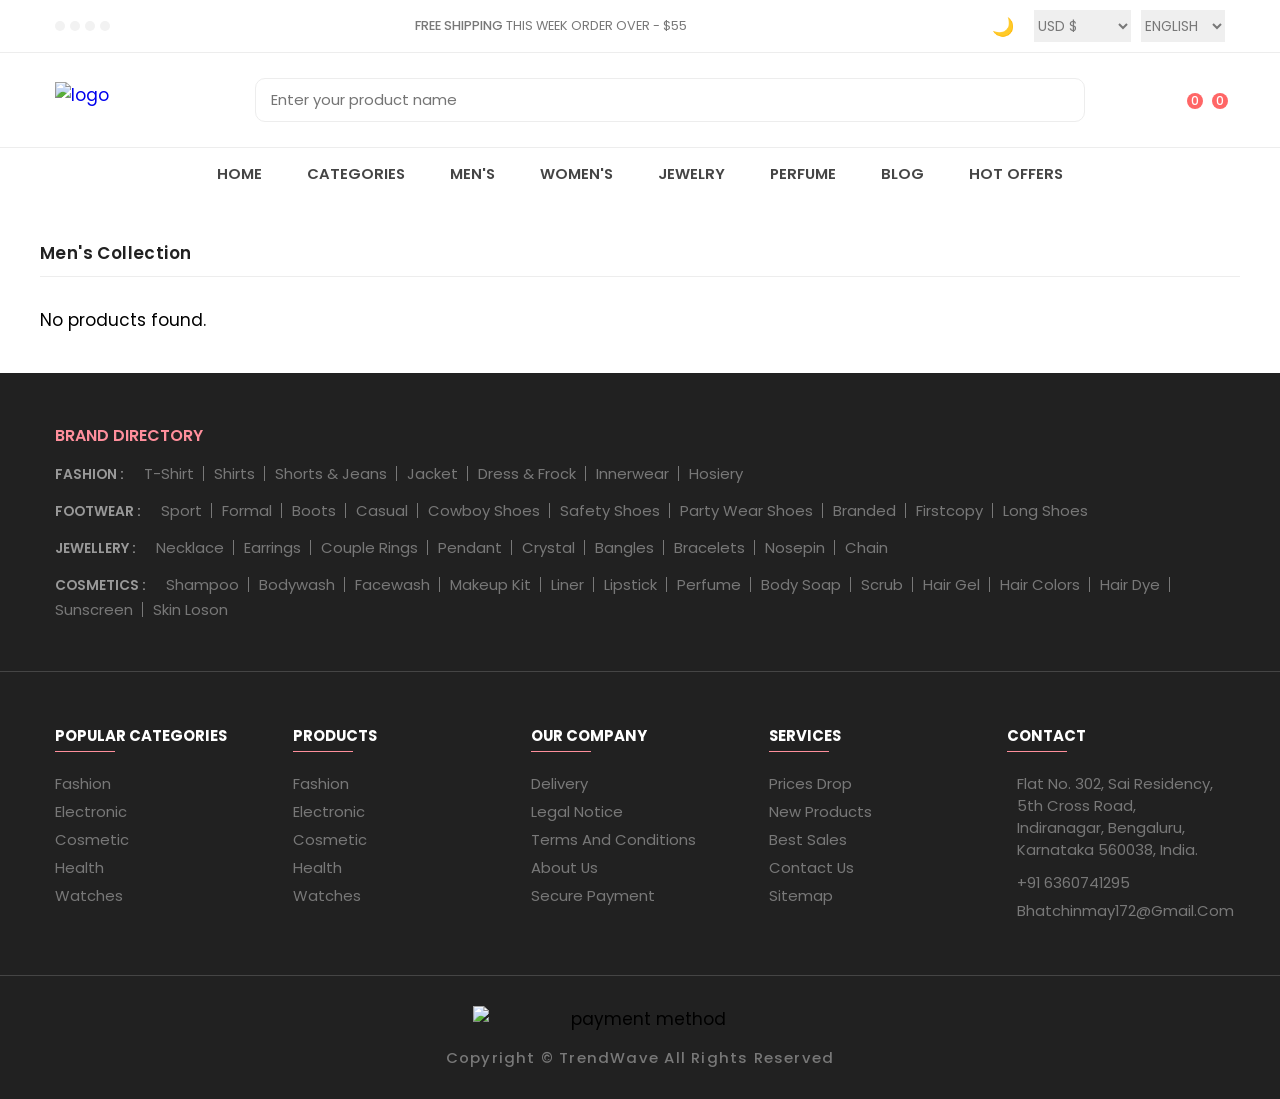
==== commit cde13338: "changes made" ====
--- a/mens.html
+++ b/mens.html
@@ -208,7 +208,7 @@
                     </li>
 
                     <li class="menu-category">
-                        <a href="#" class="menu-title">Jewelyr</a>
+                        <a href="#" class="menu-title">Jewelry</a>
 
                         <ul class="dropdown-list">
                             <li class="dropdown-item"><a href="#">Earrings</a></li>
@@ -314,7 +314,7 @@
 
                 <li class="menu-category">
                     <button class="accordion-menu" data-accordion-btn>
-                        <p class="menu-title">Jewelyr</p>
+                        <p class="menu-title">Jewelry</p>
 
                         <div>
                             <ion-icon name="add-outline" class="add-icon"></ion-icon>
--- a/style.css
+++ b/style.css
@@ -2,6 +2,7 @@
 
 :root {
 
+    /* Default Theme Variables */
     --spanish-gray: hsl(0, 0%, 60%);
     --sonic-silver: hsl(0, 0%, 47%);
     --eerie-black: hsl(0, 0%, 13%);
@@ -13,6 +14,69 @@
     --cultured: hsl(0, 0%, 93%);
     --white: hsl(0, 100%, 100%);
     --onyx: hsl(0, 0%, 27%);
+    
+    /* Cyan-Amber Theme Styles */
+    body.theme-cyan-amber {
+        --bg-color: var(--cyan-amber-bg);
+        --primary-color: var(--cyan-amber-primary);
+        --accent-color: var(--cyan-amber-accent);
+        --surface-color: var(--cyan-amber-surface);
+        --text-color: var(--cyan-amber-text);
+        --font-family: var(--font-family-grotesk);
+        --font-weight: var(--font-weight-label-caps);
+    }
+    
+    body.theme-cyan-amber {
+        background: var(--bg-color);
+        color: var(--text-color);
+        font-family: var(--font-family);
+    }
+    
+    body.theme-cyan-amber .header,
+    body.theme-cyan-amber .modal,
+    body.theme-cyan-amber .newsletter {
+        background: var(--surface-color);
+        backdrop-filter: var(--glass-blur);
+        border: 1px solid var(--glass-border);
+    }
+    
+    body.theme-cyan-amber .action-btn {
+        background: var(--primary-color);
+        color: var(--surface-color);
+        border: 1px solid var(--accent-color);
+        font-weight: var(--font-weight-label-caps);
+        transition: all 0.3s ease;
+    }
+    
+    body.theme-cyan-amber .action-btn:hover {
+        background: var(--accent-color);
+        color: var(--text-color);
+        transform: translateY(-2px);
+    }
+    
+    body.theme-cyan-amber .product-card,
+    body.theme-cyan-amber .showcase {
+        background: var(--surface-color);
+        border: 1px solid var(--glass-border);
+        backdrop-filter: var(--glass-blur);
+    }
+
+    /* Cyan-Amber Theme Variables */
+    --cyan-amber-bg: #0b1326;
+    --cyan-amber-primary: #14b8a6;
+    --cyan-amber-accent: #f59e0b;
+    --cyan-amber-surface: rgba(11, 75%, 97%, 0.85);
+    --cyan-amber-text: #f8fafc;
+
+    /* Typography Variables */
+    --font-family-default: 'Poppins', sans-serif;
+    --font-family-grotesk: 'Space Grotesk', sans-serif;
+    --font-weight-label-caps: 700;
+
+    /* Glassmorphism Variables */
+    --glass-blur: blur(12px);
+    --glass-surface: rgba(255, 255, 255, 0.1);
+    --glass-border: rgba(255, 255, 255, 0.2);
 
     --fs-1: 1.563rem;
     --fs-2: 1.375rem;
@@ -2496,7 +2560,317 @@
     }
 }
 
+/* PROFILE PAGE (Flipkart-like) */
+.profile-shell {
+    display: flex;
+    flex-wrap: wrap;
+    gap: 40px;
+    align-items: flex-start;
+    padding: 40px;
+    border-radius: 15px;
+    box-shadow: 0 5px 15px rgba(0,0,0,0.05);
+}
+
+.profile-sidebar {
+    width: 250px;
+    padding: 20px;
+    border-radius: 10px;
+    border: 1px solid var(--cultured);
+    background: var(--white);
+}
+
+.profile-sidebar-title {
+    margin-bottom: 20px;
+    color: var(--onyx);
+    font-weight: var(--weight-700);
+}
+
+.profile-sidebar-nav {
+    display: flex;
+    flex-direction: column;
+    gap: 12px;
+    margin-bottom: 20px;
+}
+
+.profile-side-link {
+    color: var(--sonic-silver);
+    font-weight: var(--weight-500);
+}
+
+.profile-side-link.is-active {
+    color: var(--eerie-black);
+    font-weight: var(--weight-700);
+}
+
+.profile-logout-btn {
+    background: var(--cultured);
+    color: var(--onyx);
+    border: none;
+    padding: 10px 15px;
+    border-radius: 5px;
+    cursor: pointer;
+    width: 100%;
+    text-align: left;
+    font-weight: var(--weight-700);
+}
+
+.profile-main {
+    flex: 1;
+    min-width: 300px;
+}
+
+.profile-page-header {
+    margin-bottom: 20px;
+}
+
+.profile-hero {
+    display: flex;
+    gap: 20px;
+    align-items: center;
+    margin-bottom: 16px;
+}
+
+.profile-avatar-wrap {
+    display: flex;
+    flex-direction: column;
+    align-items: center;
+    gap: 10px;
+    min-width: 120px;
+}
+
+.profile-avatar-img {
+    width: 92px;
+    height: 92px;
+    border-radius: 50%;
+    object-fit: cover;
+    background: var(--cultured);
+    border: 1px solid var(--cultured);
+}
+
+.profile-avatar-fallback {
+    width: 92px;
+    height: 92px;
+    border-radius: 50%;
+    background: var(--cultured);
+    border: 1px solid var(--cultured);
+    display: flex;
+    align-items: center;
+    justify-content: center;
+    font-weight: var(--weight-700);
+    font-size: 32px;
+    color: var(--onyx);
+}
+
+.profile-photo-btn {
+    padding: 9px 14px;
+    background: var(--salmon-pink);
+    color: var(--white);
+    border-radius: 10px;
+    font-weight: var(--weight-600);
+    white-space: nowrap;
+}
+
+.profile-photo-btn:hover {
+    filter: brightness(0.95);
+}
+
+.profile-hero-meta {
+    flex: 1;
+}
+
+.profile-hero-title {
+    font-size: 28px;
+    margin-bottom: 6px;
+    color: var(--onyx);
+    font-weight: var(--weight-700);
+}
+
+.profile-hero-email {
+    color: var(--sonic-silver);
+}
+
+.profile-hero-subtle {
+    margin-top: 8px;
+    color: var(--sonic-silver);
+    font-size: var(--fs-8);
+}
+
+.profile-tab-title {
+    font-size: 28px;
+    margin-bottom: 20px;
+    color: var(--onyx);
+    font-weight: var(--weight-700);
+}
+
+.profile-muted {
+    color: var(--sonic-silver);
+    line-height: 1.5;
+}
+
+.profile-card {
+    border: 1px solid var(--cultured);
+    background: var(--cultured);
+    border-radius: 12px;
+    padding: 20px;
+    margin-bottom: 15px;
+}
+
+.profile-order-top {
+    display: flex;
+    justify-content: space-between;
+    align-items: center;
+    padding-bottom: 10px;
+    margin-bottom: 10px;
+    border-bottom: 1px solid var(--cultured);
+}
+
+.profile-order-id {
+    font-weight: var(--weight-700);
+}
+
+.profile-status {
+    text-transform: capitalize;
+    font-weight: var(--weight-600);
+}
+
+.profile-status.is-delivered {
+    color: var(--ocean-green);
+}
+
+.profile-status.is-paid {
+    color: var(--sandy-brown);
+}
+
+.profile-status.is-processing {
+    color: var(--sonic-silver);
+}
+
+.profile-order-total {
+    margin-top: 10px;
+    font-weight: var(--weight-700);
+    color: var(--eerie-black);
+}
+
+.profile-edit-row {
+    display: flex;
+    gap: 10px;
+    align-items: center;
+    margin-bottom: 30px;
+}
+
+.profile-edit-input {
+    padding: 10px;
+    border-radius: 8px;
+    border: 1px solid var(--cultured);
+    font-size: 16px;
+    background: transparent;
+    color: inherit;
+}
+
+.profile-primary-btn {
+    padding: 10px 15px;
+    background: var(--salmon-pink);
+    color: var(--white);
+    border: none;
+    border-radius: 8px;
+    cursor: pointer;
+    font-weight: var(--weight-700);
+    white-space: nowrap;
+}
+
+.profile-primary-btn:hover {
+    filter: brightness(0.95);
+}
+
+.profile-stat-row {
+    display: flex;
+    gap: 20px;
+    margin-bottom: 30px;
+}
+
+.profile-stat-card {
+    flex: 1;
+    border: 1px solid var(--cultured);
+    border-radius: 12px;
+    padding: 20px;
+    background: transparent;
+}
+
+.profile-stat-title {
+    margin-bottom: 10px;
+    color: var(--sonic-silver);
+    font-weight: var(--weight-600);
+}
+
+.profile-stat-value {
+    font-size: 24px;
+    font-weight: var(--weight-700);
+    color: var(--eerie-black);
+}
+
+.profile-link-btn {
+    margin-top: 15px;
+    background: transparent;
+    border: none;
+    color: var(--eerie-black);
+    cursor: pointer;
+    font-weight: var(--weight-700);
+}
+
+.profile-primary-outline-btn {
+    padding: 12px 20px;
+    background: transparent;
+    border: 1px solid var(--cultured);
+    border-radius: 10px;
+    cursor: pointer;
+    font-weight: var(--weight-700);
+    color: var(--eerie-black);
+    width: max-content;
+}
+
+.profile-primary-outline-btn:hover {
+    border-color: var(--salmon-pink);
+}
+
+.profile-payment-card {
+    display: block;
+}
+
+.profile-section-title {
+    margin-bottom: 8px;
+    color: var(--onyx);
+    font-weight: var(--weight-700);
+}
+
+.profile-badge {
+    margin-left: 10px;
+    font-size: 12px;
+    background: var(--cultured);
+    padding: 2px 8px;
+    border-radius: 6px;
+    color: var(--eerie-black);
+}
+
+.profile-address-text {
+    margin: 0;
+}
+
+.profile-recent-activity {
+    margin-top: 10px;
+}
+
 /* --- DARK MODE --- */
+body.dark-theme {
+    /* Override core variables so variable-based sections (like Categories) inherit dark colors. */
+    --white: hsl(0, 0%, 13%);
+    --cultured: hsl(0, 0%, 23%);
+    --eerie-black: hsl(0, 0%, 92%);
+    --onyx: hsl(0, 0%, 86%);
+    --sonic-silver: hsl(0, 0%, 70%);
+    --davys-gray: hsl(0, 0%, 75%);
+    color-scheme: dark;
+}
+
 body.dark-theme,
 body.dark-theme main,
 body.dark-theme .container {
@@ -2557,4 +2931,88 @@
 body.dark-theme [style*="background-color: #fff"] {
     background: #1f1f1f !important;
     border-color: #333 !important;
+}
+
+/*-----------------------------------*\ 
+  #SKELETON LOADERS
+\*-----------------------------------*/
+
+.skeleton-loader {
+    background: linear-gradient(90deg, #f0f0f0 25%, #e0e0e0 50%, #f0f0f0 75%);
+    background-size: 200% 100%;
+    animation: loading 1.5s infinite;
+    border-radius: var(--border-radius-medium);
+}
+
+.skeleton {
+    animation: skeleton-pulse 1.5s ease-in-out infinite alternate;
+}
+
+@keyframes loading {
+    0% { background-position: 200% 0; }
+    100% { background-position: -200% 0; }
+}
+
+@keyframes skeleton-pulse {
+    0% { opacity: 1; }
+    100% { opacity: 0.5; }
+}
+
+.skeleton-showcase {
+    background: #fff;
+    border: 1px solid #f0f0f0;
+    border-radius: var(--border-radius-medium);
+    padding: 15px;
+    margin-bottom: 20px;
+}
+
+.skeleton-image {
+    width: 100%;
+    height: 300px;
+    background: linear-gradient(90deg, #f0f0f0 25%, #e0e0e0 50%, #f0f0f0 75%);
+    background-size: 200% 100%;
+    animation: loading 1.5s infinite;
+    border-radius: var(--border-radius-medium);
+    margin-bottom: 15px;
+}
+
+.skeleton-title {
+    height: 20px;
+    background: linear-gradient(90deg, #f0f0f0 25%, #e0e0e0 50%, #f0f0f0 75%);
+    background-size: 200% 100%;
+    animation: loading 1.5s infinite;
+    border-radius: var(--border-radius-small);
+    margin-bottom: 10px;
+}
+
+.skeleton-price {
+    height: 16px;
+    width: 60px;
+    background: linear-gradient(90deg, #f0f0f0 25%, #e0e0e0 50%, #f0f0f0 75%);
+    background-size: 200% 100%;
+    animation: loading 1.5s infinite;
+    border-radius: var(--border-radius-small);
+}
+
+.skeleton-category {
+    height: 14px;
+    width: 80px;
+    background: linear-gradient(90deg, #f0f0f0 25%, #e0e0e0 50%, #f0f0f0 75%);
+    background-size: 200% 100%;
+    animation: loading 1.5s infinite;
+    border-radius: var(--border-radius-small);
+    margin-bottom: 8px;
+}
+
+body.dark-theme .skeleton-showcase {
+    background: #2c2c2c;
+    border-color: #444;
+}
+
+body.dark-theme .skeleton-image,
+body.dark-theme .skeleton-title,
+body.dark-theme .skeleton-price,
+body.dark-theme .skeleton-category {
+    background: linear-gradient(90deg, #3c3c3c 25%, #2c2c2c 50%, #3c3c3c 75%);
+    background-size: 200% 100%;
 }
